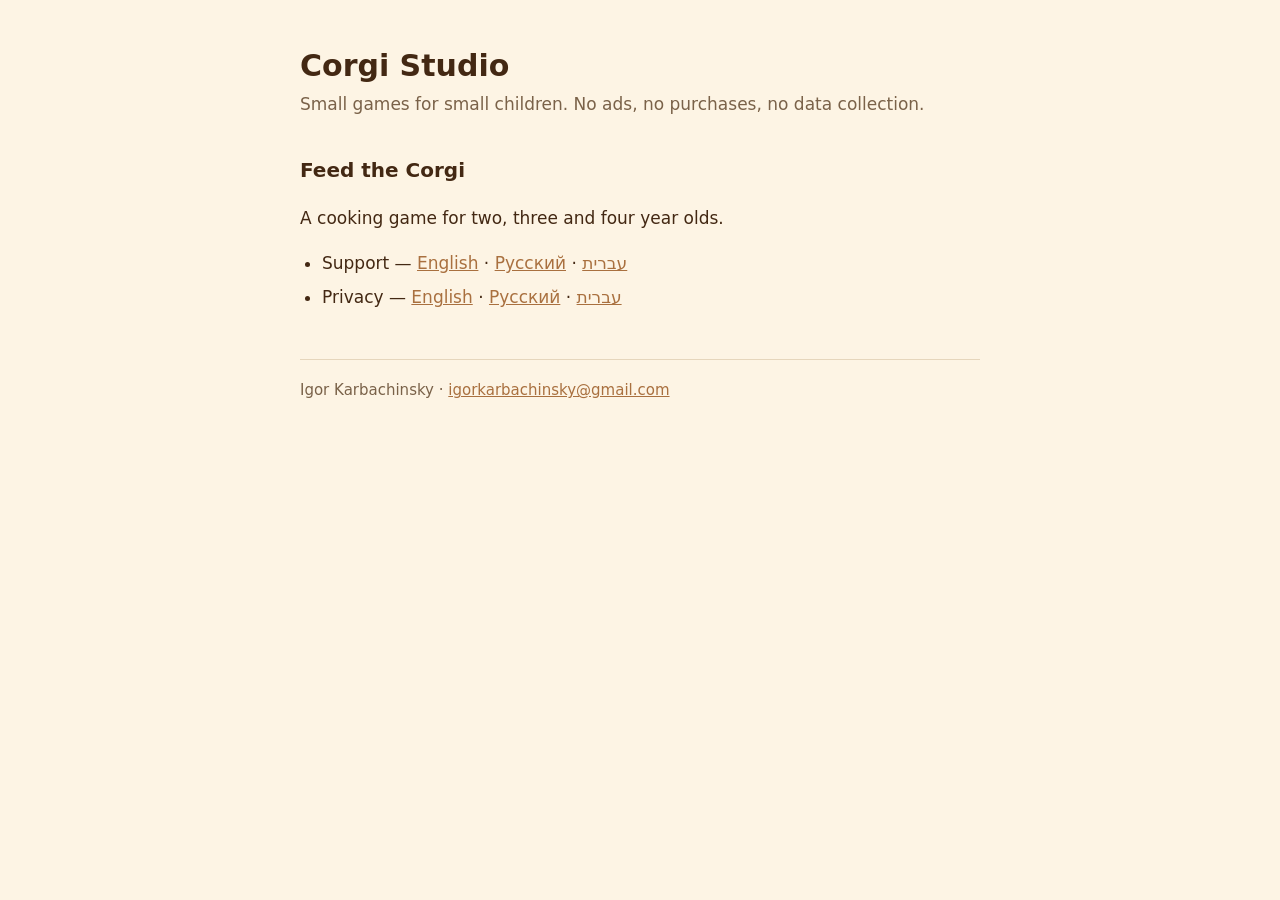
==== index.html @ ecf5cd6a "Feed the Corgi: privacy policy and support pages Co-Authored-By: Claude Opus 5 <noreply@anthropic.co" ====
<!DOCTYPE html>
<html lang="en">
<head>
<meta charset="utf-8">
<meta name="viewport" content="width=device-width, initial-scale=1">
<title>Corgi Studio</title>
<link rel="stylesheet" href="style.css">
</head>
<body>
<main>
<h1>Corgi Studio</h1>
<p class="sub">Small games for small children. No ads, no purchases, no data collection.</p>

<h2>Feed the Corgi</h2>
<p>A cooking game for two, three and four year olds.</p>
<ul>
  <li>Support — <a href="feed-the-corgi/support.html">English</a> · <a href="feed-the-corgi/support.ru.html">Русский</a> · <a href="feed-the-corgi/support.he.html">עברית</a></li>
  <li>Privacy — <a href="feed-the-corgi/privacy.html">English</a> · <a href="feed-the-corgi/privacy.ru.html">Русский</a> · <a href="feed-the-corgi/privacy.he.html">עברית</a></li>
</ul>

<footer>Igor Karbachinsky · <a href="mailto:igorkarbachinsky@gmail.com">igorkarbachinsky@gmail.com</a></footer>
</main>
</body>
</html>
---- style.css ----
/* Shared look for the two public pages. Warm and plain: a parent checking what
   a kids' game does with their child's data should be able to read it in under
   a minute, on a phone, without pinching. */
:root {
  --cream: #FDF4E4;
  --ink: #432813;
  --muted: #7A6249;
  --rule: #E6D6BC;
}
* { box-sizing: border-box; }
body {
  margin: 0;
  padding: 48px 20px 96px;
  background: var(--cream);
  color: var(--ink);
  font: 17px/1.65 ui-rounded, "SF Pro Rounded", "Avenir Next", Avenir, system-ui, sans-serif;
}
main { max-width: 680px; margin: 0 auto; }
h1 { font-size: 30px; line-height: 1.2; margin: 0 0 6px; }
h2 { font-size: 20px; margin: 36px 0 10px; }
.sub { color: var(--muted); margin: 0 0 32px; }
.lede {
  background: #fff;
  border: 1px solid var(--rule);
  border-radius: 18px;
  padding: 18px 20px;
  margin: 0 0 28px;
  font-weight: 600;
}
ul { padding-inline-start: 22px; }
li { margin: 6px 0; }
a { color: #A9703F; }
footer { margin-top: 48px; padding-top: 18px; border-top: 1px solid var(--rule); color: var(--muted); font-size: 15px; }
nav { margin-bottom: 28px; font-size: 15px; }
nav a { margin-inline-end: 14px; }
[dir="rtl"] nav a { margin-inline-end: 0; margin-inline-start: 14px; }
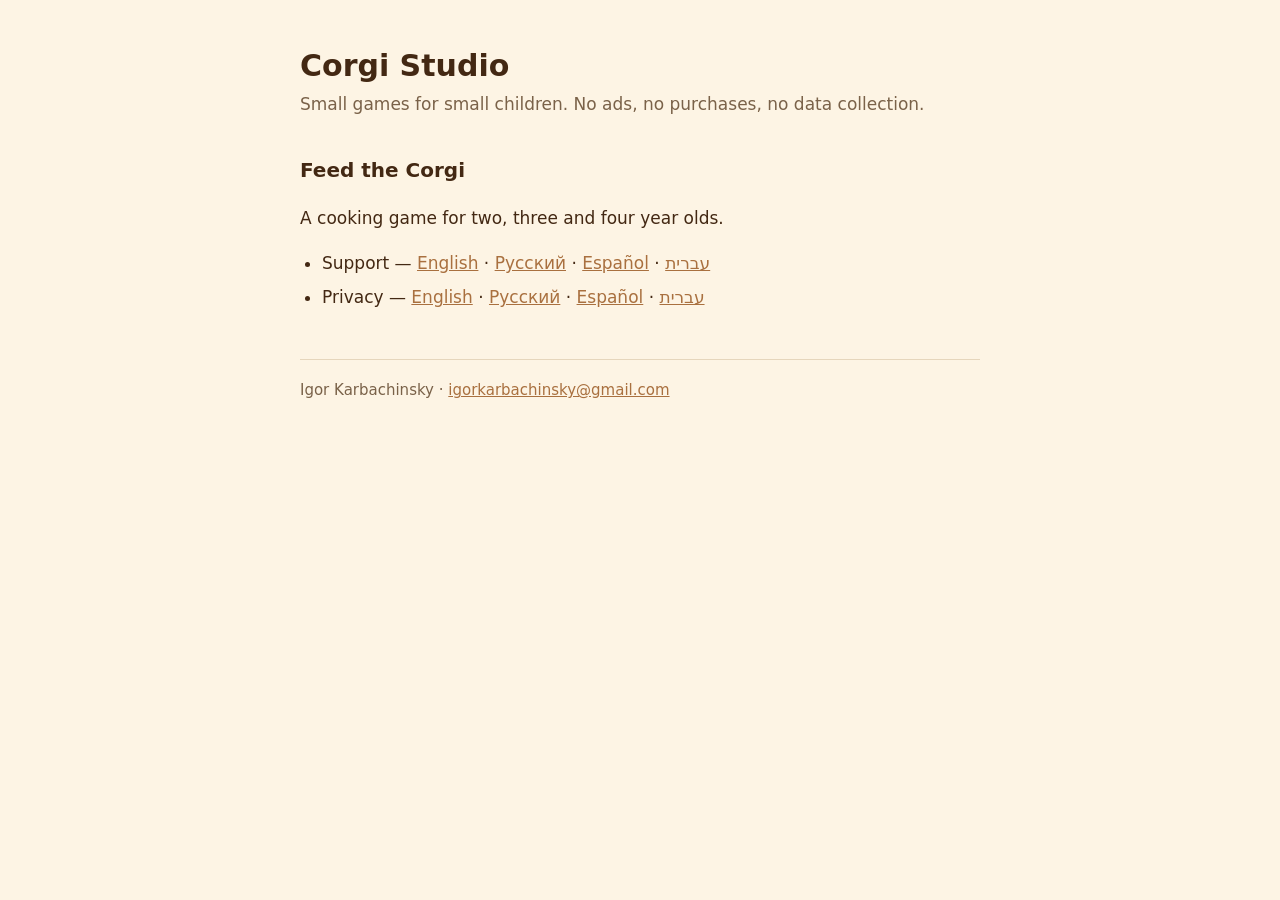
==== commit 5d04fa40: "Add Spanish privacy and support pages Co-Authored-By: Claude Opus 5 <noreply@anthropic.com>" ====
--- a/index.html
+++ b/index.html
@@ -14,8 +14,8 @@
 <h2>Feed the Corgi</h2>
 <p>A cooking game for two, three and four year olds.</p>
 <ul>
-  <li>Support — <a href="feed-the-corgi/support.html">English</a> · <a href="feed-the-corgi/support.ru.html">Русский</a> · <a href="feed-the-corgi/support.he.html">עברית</a></li>
-  <li>Privacy — <a href="feed-the-corgi/privacy.html">English</a> · <a href="feed-the-corgi/privacy.ru.html">Русский</a> · <a href="feed-the-corgi/privacy.he.html">עברית</a></li>
+  <li>Support — <a href="feed-the-corgi/support.html">English</a> · <a href="feed-the-corgi/support.ru.html">Русский</a> · <a href="feed-the-corgi/support.es.html">Español</a> · <a href="feed-the-corgi/support.he.html">עברית</a></li>
+  <li>Privacy — <a href="feed-the-corgi/privacy.html">English</a> · <a href="feed-the-corgi/privacy.ru.html">Русский</a> · <a href="feed-the-corgi/privacy.es.html">Español</a> · <a href="feed-the-corgi/privacy.he.html">עברית</a></li>
 </ul>
 
 <footer>Igor Karbachinsky · <a href="mailto:igorkarbachinsky@gmail.com">igorkarbachinsky@gmail.com</a></footer>
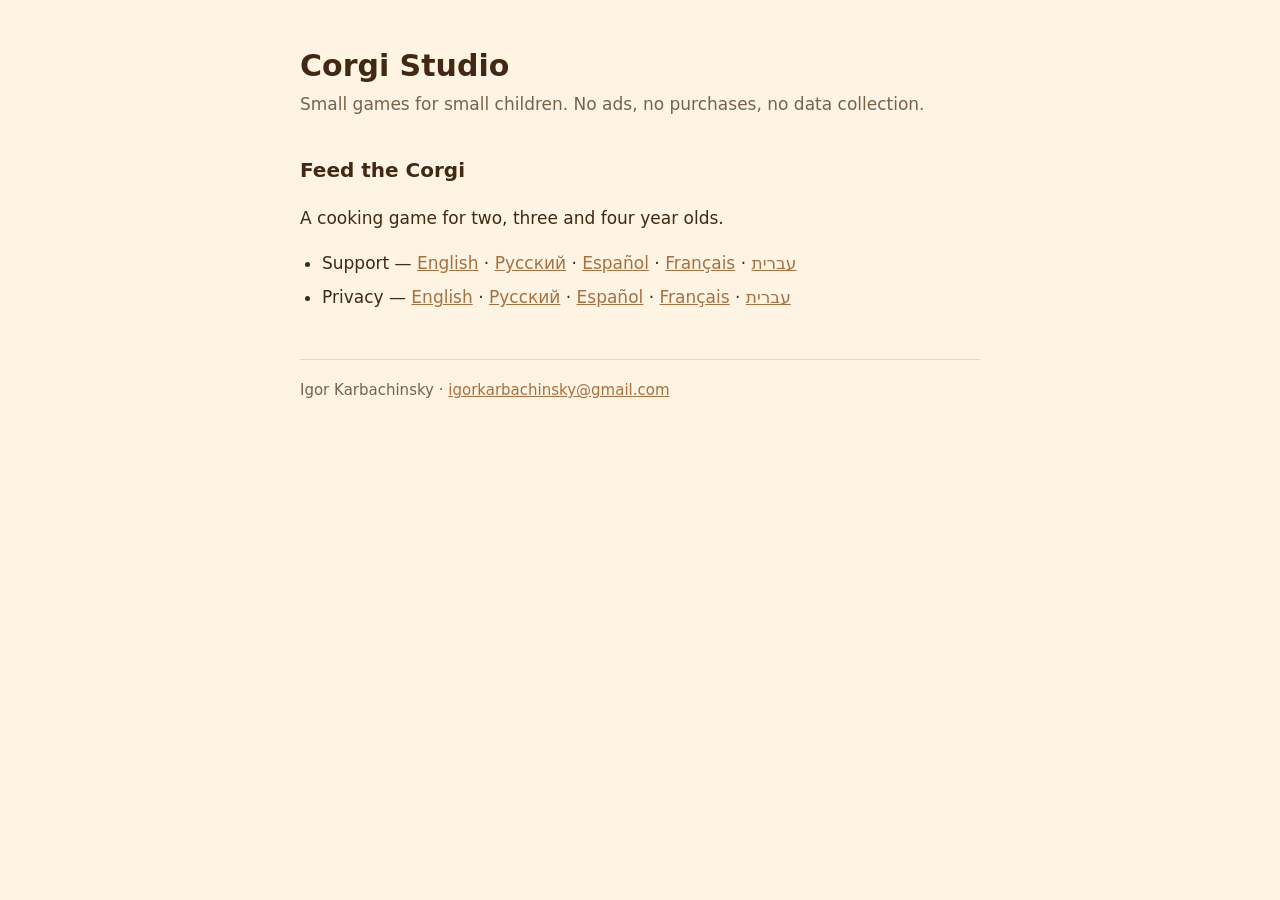
==== commit a17c98f2: "Add French privacy and support pages Co-Authored-By: Claude Opus 5.5 <noreply@anthropic.com>" ====
--- a/index.html
+++ b/index.html
@@ -14,8 +14,8 @@
 <h2>Feed the Corgi</h2>
 <p>A cooking game for two, three and four year olds.</p>
 <ul>
-  <li>Support — <a href="feed-the-corgi/support.html">English</a> · <a href="feed-the-corgi/support.ru.html">Русский</a> · <a href="feed-the-corgi/support.es.html">Español</a> · <a href="feed-the-corgi/support.he.html">עברית</a></li>
-  <li>Privacy — <a href="feed-the-corgi/privacy.html">English</a> · <a href="feed-the-corgi/privacy.ru.html">Русский</a> · <a href="feed-the-corgi/privacy.es.html">Español</a> · <a href="feed-the-corgi/privacy.he.html">עברית</a></li>
+  <li>Support — <a href="feed-the-corgi/support.html">English</a> · <a href="feed-the-corgi/support.ru.html">Русский</a> · <a href="feed-the-corgi/support.es.html">Español</a> · <a href="feed-the-corgi/support.fr.html">Français</a> · <a href="feed-the-corgi/support.he.html">עברית</a></li>
+  <li>Privacy — <a href="feed-the-corgi/privacy.html">English</a> · <a href="feed-the-corgi/privacy.ru.html">Русский</a> · <a href="feed-the-corgi/privacy.es.html">Español</a> · <a href="feed-the-corgi/privacy.fr.html">Français</a> · <a href="feed-the-corgi/privacy.he.html">עברית</a></li>
 </ul>
 
 <footer>Igor Karbachinsky · <a href="mailto:igorkarbachinsky@gmail.com">igorkarbachinsky@gmail.com</a></footer>
